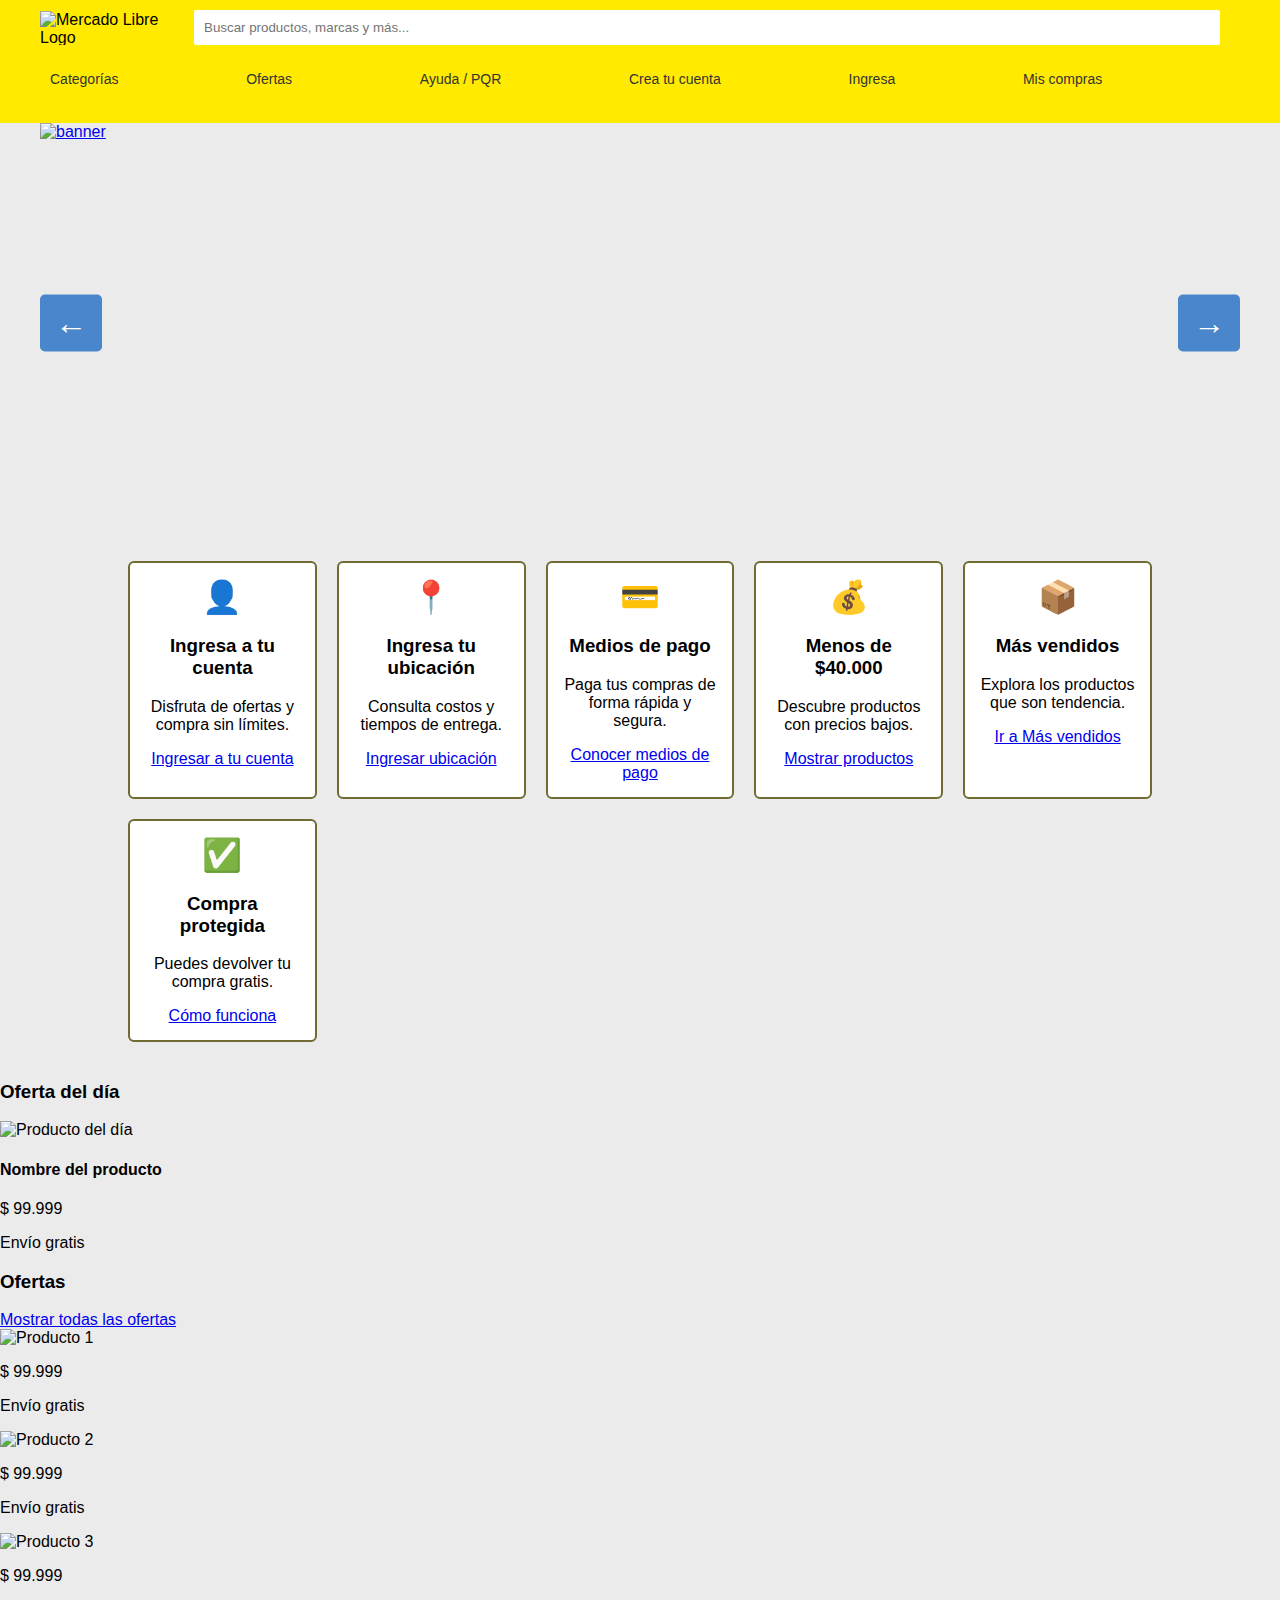
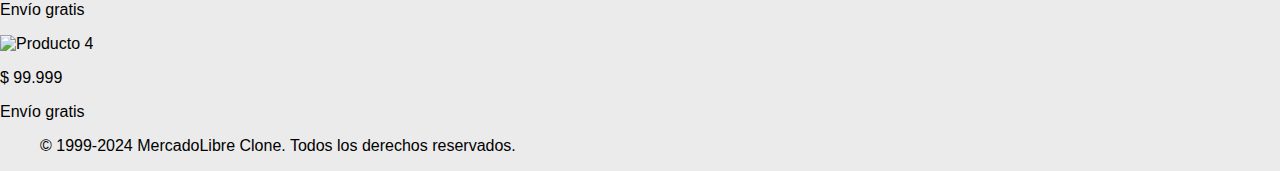
==== index.html @ 0d8c5002 "Update index.html" ====
<!DOCTYPE html>
<html lang="es">
<head>
    <meta charset="UTF-8">
    <meta name="viewport" content="width=device-width, initial-scale=1.0">
    <title>Mercado Libre Clone</title>
    <link rel="stylesheet" href="css/styles.css">
</head>
<body>
    <header>
        <div class="container">
            <div class="header-top">
                <img src="/placeholder.svg?height=34&width=134" alt="Mercado Libre Logo" class="logo">
                <div class="search-bar">
                    <input type="search" placeholder="Buscar productos, marcas y más...">
                </div>



            </div>
            <nav>
                <ul>
                    <li>
                        <a href="#">Categorías</a>
                        <ul>
                            <li><a href="">Categoría 1</a></li>
                            <li><a href="">Categoría 2</a></li>
                            <li><a href="">Categoría 3</a></li>
                            <li>
                                <a href="">Categoría 4</a>
                                <ul>
                                    <li><a href="">Subcategoría 4.1</a></li>
                                    <li>
                                        <a href="">Subcategoría 4.2</a>
                                        <ul>
                                            <li><a href="">Sub-subcategoría 4.3.1</a></li>
                                            <li><a href="">Sub-subcategoría 4.3.2</a></li>
                                        </ul>
                                    </li>
                                </ul>
                            </li>
                        </ul>
                    </li>
                    <li><a href="#">Ofertas</a></li>
                    <li><a href="#">Ayuda / PQR</a></li>
                    <li><a href="#">Crea tu cuenta</a></li>
                    <li><a href="#">Ingresa</a></li>
                    <li><a href="#">Mis compras</a></li>
                    <li><a href="#"><i class="icon-cart"></i></a></li>
                </ul>
            </nav>
            
            
        </div>
    </header>

    <main class="container">
        <section class="offers-banner">
          <div class="banner">
            <a href="#"><img src="https://http2.mlstatic.com/D_NQ_718933-MLA78559920115_082024-OO.webp" alt="banner"></a>
          </div>
          <div class="nav-buttons">
            <button id="prev-btn">&larr;</button>
            <button id="next-btn">&rarr;</button>
          </div>
        </section>
      </main>
      

        </section>

        <section class="feature-cards">
            <div class="feature-card">
                <div class="icon">👤</div>
                <h3>Ingresa a tu cuenta</h3>
                <p>Disfruta de ofertas y compra sin límites.</p>
                <a href="#">Ingresar a tu cuenta</a>
            </div>
            <div class="feature-card">
                <div class="icon">📍</div>
                <h3>Ingresa tu ubicación</h3>
                <p>Consulta costos y tiempos de entrega.</p>
                <a href="#">Ingresar ubicación</a>
            </div>
            <div class="feature-card">
                <div class="icon">💳</div>
                <h3>Medios de pago</h3>
                <p>Paga tus compras de forma rápida y segura.</p>
                <a href="#">Conocer medios de pago</a>
            </div>
            <div class="feature-card">
                <div class="icon">💰</div>
                <h3>Menos de $40.000</h3>
                <p>Descubre productos con precios bajos.</p>
                <a href="#">Mostrar productos</a>
            </div>
            <div class="feature-card">
                <div class="icon">📦</div>
                <h3>Más vendidos</h3>
                <p>Explora los productos que son tendencia.</p>
                <a href="#">Ir a Más vendidos</a>
            </div>
            <div class="feature-card">
                <div class="icon">✅</div>
                <h3>Compra protegida</h3>
                <p>Puedes devolver tu compra gratis.</p>
                <a href="#">Cómo funciona</a>
            </div>
        </section>

        <section class="products-section">
            <div class="product-card">
                <h3>Oferta del día</h3>
                <div class="product-details">
                    <img src="/placeholder.svg?height=150&width=150" alt="Producto del día">
                    <div>
                        <h4>Nombre del producto</h4>
                        <p class="price">$ 99.999</p>
                        <p class="shipping">Envío gratis</p>
                    </div>
                </div>
            </div>
            <div class="product-card">
                <h3>Ofertas</h3>
                <a href="#">Mostrar todas las ofertas</a>
                <div class="product-grid">
                    <div class="product-item">
                        <img src="/placeholder.svg?height=100&width=100" alt="Producto 1">
                        <p class="price">$ 99.999</p>
                        <p class="shipping">Envío gratis</p>
                    </div>
                    <div class="product-item">
                        <img src="/placeholder.svg?height=100&width=100" alt="Producto 2">
                        <p class="price">$ 99.999</p>
                        <p class="shipping">Envío gratis</p>
                    </div>
                    <div class="product-item">
                        <img src="/placeholder.svg?height=100&width=100" alt="Producto 3">
                        <p class="price">$ 99.999</p>
                        <p class="shipping">Envío gratis</p>
                    </div>
                    <div class="product-item">
                        <img src="/placeholder.svg?height=100&width=100" alt="Producto 4">
                        <p class="price">$ 99.999</p>
                        <p class="shipping">Envío gratis</p>
                    </div>
                </div>
            </div>
        </section>
    </main>

    <footer>
        <div class="container">
            <p>&copy; 1999-2024 MercadoLibre Clone. Todos los derechos reservados.</p>
        </div>
    </footer>
    <script src="/js/index.js"></script>
</body>
</html>
---- css/styles.css ----
/* Estilos generales */
body {
    font-family: Arial, sans-serif;
    margin: 0;
    padding: 0;
    background-color: #ebebeb;
}

/* Header */
header {
    background-color: #ffea00;
    padding: 10px 0;
}

.header-top {
    display: flex;
    justify-content: space-between;
    align-items: center;
}

.logo {
    width: 134px;
    height: 34px;
}

.search-bar {
    flex-grow: 1;
    margin: 0 20px;
}

.search-bar input {
    width: 100%;
    padding: 10px;
    border: none;
    border-radius: 2px;
}

/* Estilo de la navegación */
nav ul {
    list-style-type: none;
    padding: 0;
    display: flex;
    justify-content: space-between;
}

nav ul li {
    position: relative;
}

nav ul li a {
    color: #333;
    text-decoration: none;
    font-size: 14px;
    display: block;
    padding: 10px;
}

nav ul li ul {
    display: none; /* Ocultar submenú por defecto */
    position: absolute;
    top: 100%; /* Posicionar el submenú justo debajo del menú principal */
    left: 0;
    background-color: white;
    padding: 0;
    margin: 0;
    list-style: none;
    border: 1px solid #ccc;
    z-index: 999; /* Asegura que el submenú esté por encima de otros elementos */
    box-shadow: 0px 4px 8px rgba(0, 0, 0, 0.1); /* Añadir una sombra para un efecto visual */
}

nav ul li ul li {
    padding: 10px;
    white-space: nowrap;
}

nav ul li:hover > ul {
    display: block; /* Mostrar submenú al pasar el ratón */
}

/* Plegable en dispositivos móviles */
@media (max-width: 768px) {
    nav ul {
        flex-direction: column;
        align-items: flex-start;
    }
}


/* Main content */
main {
    padding: 20px 10;
}

.offers-banner {
    display: flex;
    position: relative;
    overflow: hidden; /* Asegúrate de que el contenido extra no se desborde */
    height: 400px; /* Ajusta la altura según tus necesidades */
    width: 100%; /* Mantiene el banner al 100% del contenedor padre */

}

.banner {
    flex-shrink: 0; /* Evita que el banner se reduzca */
    width: 100%; /* Asegura que ocupe todo el ancho del banner */
    height: 100%; /* Asegura que ocupe toda la altura del banner */
}

.banner img {
    width: 100%; /* Asegura que la imagen ocupe todo el ancho */
    height: 100%; /* Asegura que la imagen ocupe toda la altura */
    object-fit: cover; /* Mantiene la relación de aspecto y recorta la imagen si es necesario */
    display: block; /* Elimina el espacio debajo de la imagen */
}


.nav-buttons {
    position: absolute;
    top: 50%;
    left: 0; /* Asegura que comience desde el borde izquierdo */
    width: 100%; /* Ocupa todo el ancho del contenedor */
    display: flex;
    justify-content: space-between;
    transform: translateY(-50%);
}

#prev-btn, #next-btn {
    background-color: #4986cc;
    border: none;
    font-size: 2rem;
    cursor: pointer;
    padding: 10px 15px; /* Ajusta el padding para los botones */
    color: white;
    border-radius: 5px;
    transition: background-color 0.3s ease;
}

#next-btn {
    margin-left: auto; /* Esto empuja el botón "next" hacia la derecha */
}

#prev-btn:hover, #next-btn:hover {
    background-color: #34629f;
}


/* Contenedor general para aplicar márgenes laterales */
.container {
    max-width: 1200px; /* Ajusta este valor según tus necesidades */
    margin: 0 auto; /* Centra el contenedor */
    padding: 0 20px; /* Agrega un padding lateral */
}

/* Tarjetas de características */
.feature-cards {
    display: grid;
    grid-template-columns: repeat(auto-fit, minmax(180px, 1fr));
    gap: 20px;
    margin: 3% 10%; 

/* Estilo de cada tarjeta */
.feature-card {
    background-color: rgb(255, 255, 255); /* Color de fondo blanco */
    padding: 15px;
    border-radius: 6px;
    text-align: center;
    
    /* Establece el borde correctamente */
    border: 2px solid #706b33; /* 2px de grosor, estilo sólido, color rojo */
}


/* Icono dentro de la tarjeta */
.feature-card .icon {
    font-size: 2em;
    margin-bottom: 10px;
}

/* Sección de productos */
.products-section {
    display: grid;
    grid-template-columns: 1fr 1fr;
    gap: 20px;
    margin: 20px 0; /* Separación superior e inferior */
}

/* Estilo de cada producto */
.product-card {
    background-color: white;
    padding: 15px;
    border-radius: 6px;
}

/* Títulos de productos */
.product-card h3 {
    margin-top: 0;
}

/* Rejilla de productos */
.product-grid {
    display: grid;
    grid-template-columns: repeat(4, 1fr);
    gap: 10px;
}

/* Imágenes de productos */
.product-item img {
    width: 100%;
    height: auto;
}

/* Estilo del footer */
footer {
    background-color: white;
    text-align: center;
    padding: 20px 0;
    margin-top: 20px;
}

/* Diseño responsivo */
@media (max-width: 768px) {
    .header-top {
        flex-direction: column;
    }

    .search-bar {
        margin: 10px 0;
        width: 100%;
    }

    .disney-banner {
        display: none;
    }

    nav ul {
        flex-wrap: wrap;
    }

    .products-section {
        grid-template-columns: 1fr;
    }

    .product-grid {
        grid-template-columns: repeat(2, 1fr);
    }
}
}
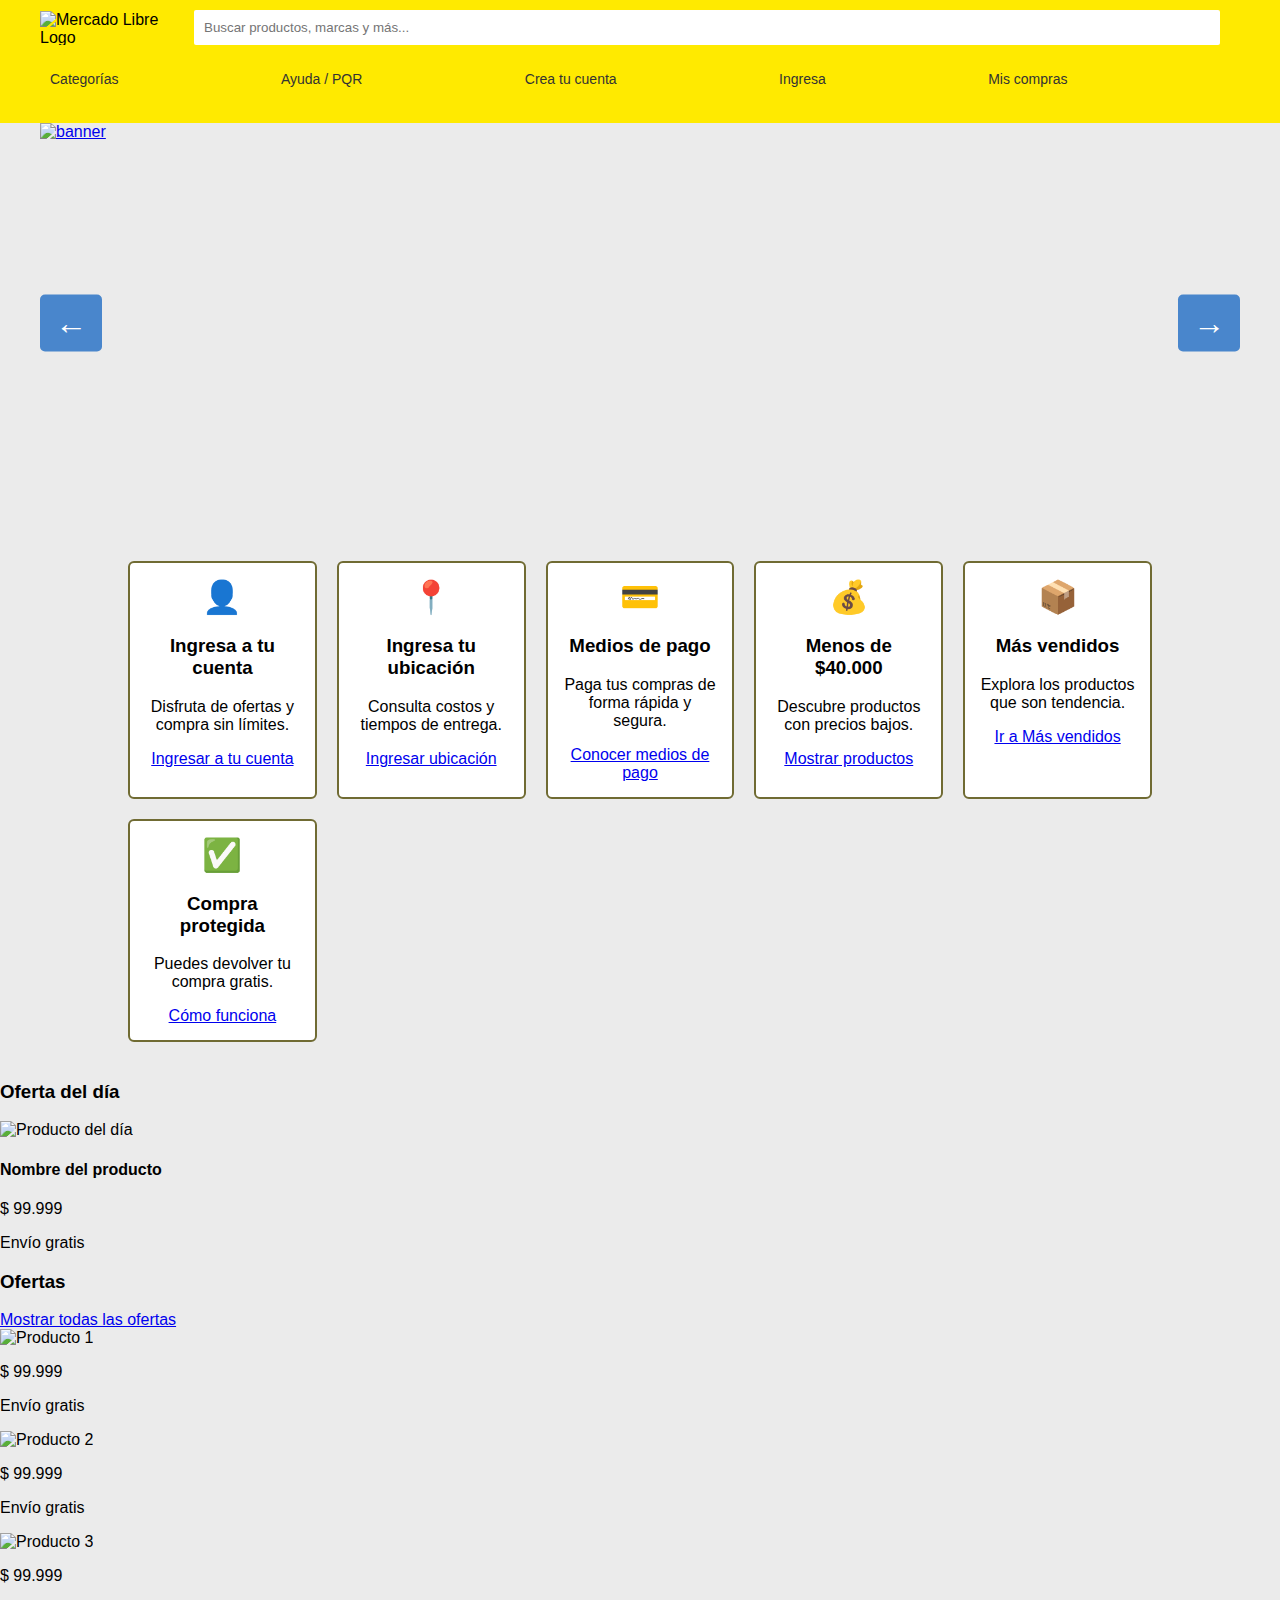
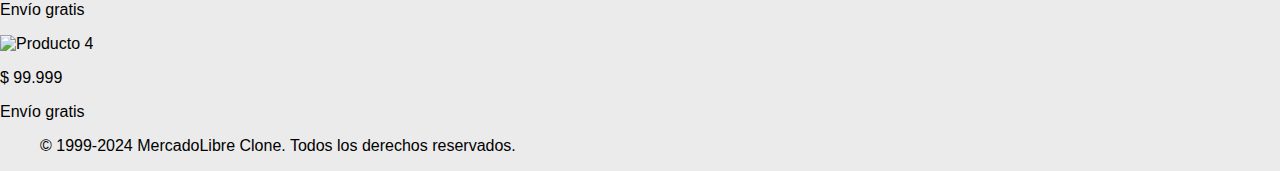
==== commit 41442302: "a" ====
--- a/index.html
+++ b/index.html
@@ -41,7 +41,6 @@
                             </li>
                         </ul>
                     </li>
-                    <li><a href="#">Ofertas</a></li>
                     <li><a href="#">Ayuda / PQR</a></li>
                     <li><a href="#">Crea tu cuenta</a></li>
                     <li><a href="#">Ingresa</a></li>
--- a/css/styles.css
+++ b/css/styles.css
@@ -35,56 +35,80 @@
     border-radius: 2px;
 }
 
+
 /* Estilo de la navegación */
 nav ul {
-    list-style-type: none;
-    padding: 0;
-    display: flex;
-    justify-content: space-between;
+    list-style-type: none; /* Elimina viñetas */
+    padding: 0; /* Elimina padding por defecto */
+    display: flex; /* Alinea los elementos en línea */
+    justify-content: space-between; /* Espacia los elementos de manera uniforme */
 }
 
 nav ul li {
-    position: relative;
+    position: relative; /* Permite que los submenús se posicionen correctamente */
 }
 
 nav ul li a {
-    color: #333;
-    text-decoration: none;
-    font-size: 14px;
-    display: block;
-    padding: 10px;
-}
-
+    color: #333; /* Color del texto */
+    text-decoration: none; /* Elimina subrayado */
+    font-size: 14px; /* Tamaño de fuente */
+    display: block; /* Hace que el área clickeable sea más grande */
+    padding: 10px; /* Espaciado alrededor del enlace */
+}
+
+/* Estilos para submenús */
 nav ul li ul {
-    display: none; /* Ocultar submenú por defecto */
-    position: absolute;
-    top: 100%; /* Posicionar el submenú justo debajo del menú principal */
-    left: 0;
-    background-color: white;
-    padding: 0;
-    margin: 0;
-    list-style: none;
-    border: 1px solid #ccc;
+    display: none; /* Oculta submenús por defecto */
+    position: absolute; /* Posiciona el submenú */
+    top: 100%; /* Coloca el submenú justo debajo del elemento padre */
+    left: 0; /* Alinea el submenú a la izquierda */
+    background-color: white; /* Color de fondo del submenú */
+    padding: 0; /* Elimina padding */
+    margin: 0; /* Elimina margen */
+    list-style: none; /* Elimina viñetas del submenú */
+    border: 1px solid #ccc; /* Borde para el submenú */
     z-index: 999; /* Asegura que el submenú esté por encima de otros elementos */
-    box-shadow: 0px 4px 8px rgba(0, 0, 0, 0.1); /* Añadir una sombra para un efecto visual */
+    box-shadow: 0px 4px 8px rgba(0, 0, 0, 0.1); /* Sombra para dar profundidad */
+}
+
+nav ul li:hover > ul {
+    display: block; /* Muestra el submenú al pasar el ratón */
 }
 
 nav ul li ul li {
-    padding: 10px;
-    white-space: nowrap;
-}
-
-nav ul li:hover > ul {
-    display: block; /* Mostrar submenú al pasar el ratón */
+    padding: 10px; /* Espaciado para los elementos del submenú */
+    white-space: nowrap; /* Evita que el texto se divida en varias líneas */
+}
+
+/* Estilos para sub-submenús */
+nav ul li ul li ul {
+    display: none; /* Oculta sub-submenú por defecto */
+    position: absolute; /* Posiciona el sub-submenú */
+    top: 0; /* Alinéalo con el elemento padre */
+    left: 100%; /* Muestra el sub-submenú a la derecha */
+    margin-left: 10px; /* Espacio entre el submenú y sub-submenú */
+}
+
+nav ul li ul li:hover > ul {
+    display: block; /* Muestra el sub-submenú al pasar el ratón */
+}
+
+/* Estilo de los enlaces en los submenús */
+nav ul li ul li a {
+    color: #333; /* Color del texto del submenú */
+    font-size: 12px; /* Ajusta el tamaño de fuente */
+    padding: 8px; /* Espaciado adicional */
 }
 
 /* Plegable en dispositivos móviles */
 @media (max-width: 768px) {
     nav ul {
-        flex-direction: column;
-        align-items: flex-start;
-    }
-}
+        flex-direction: column; /* Cambia a una columna en pantallas pequeñas */
+        align-items: flex-start; /* Alinea los elementos a la izquierda */
+    }
+}
+
+
 
 
 /* Main content */
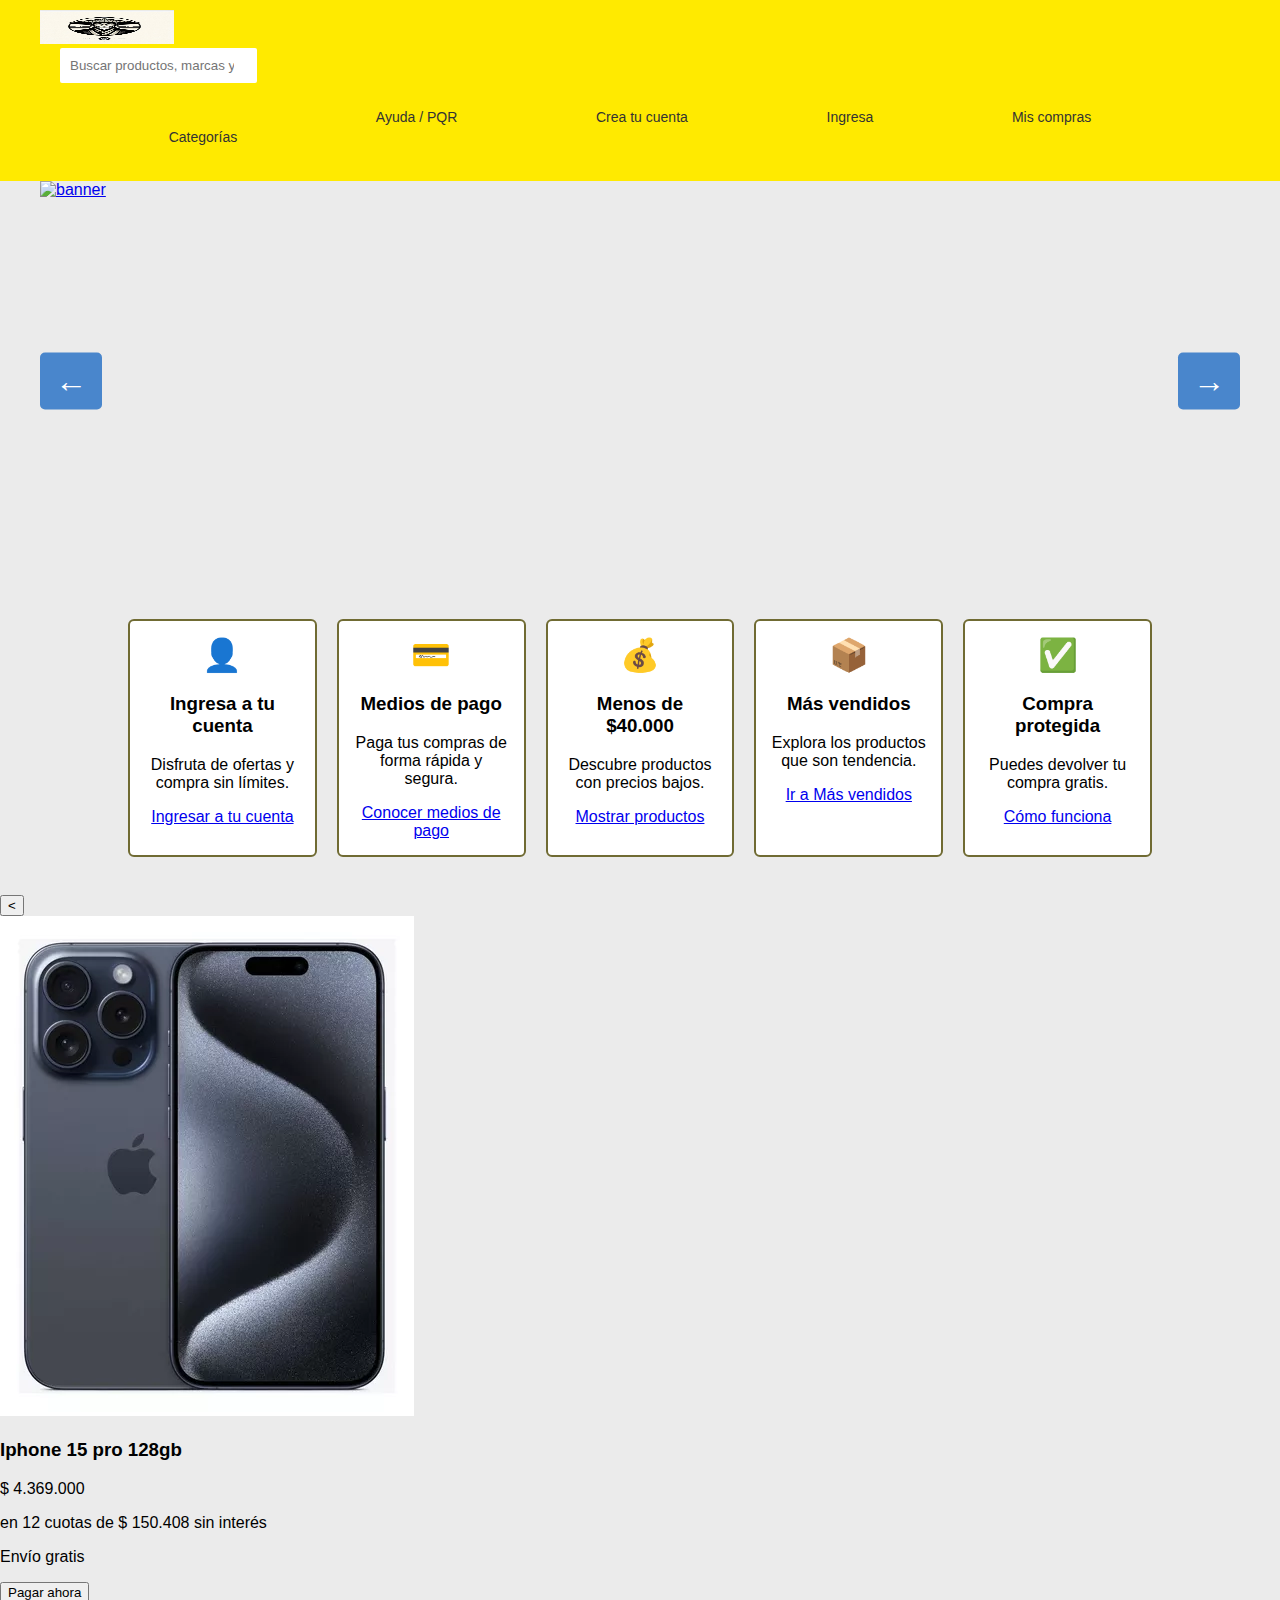
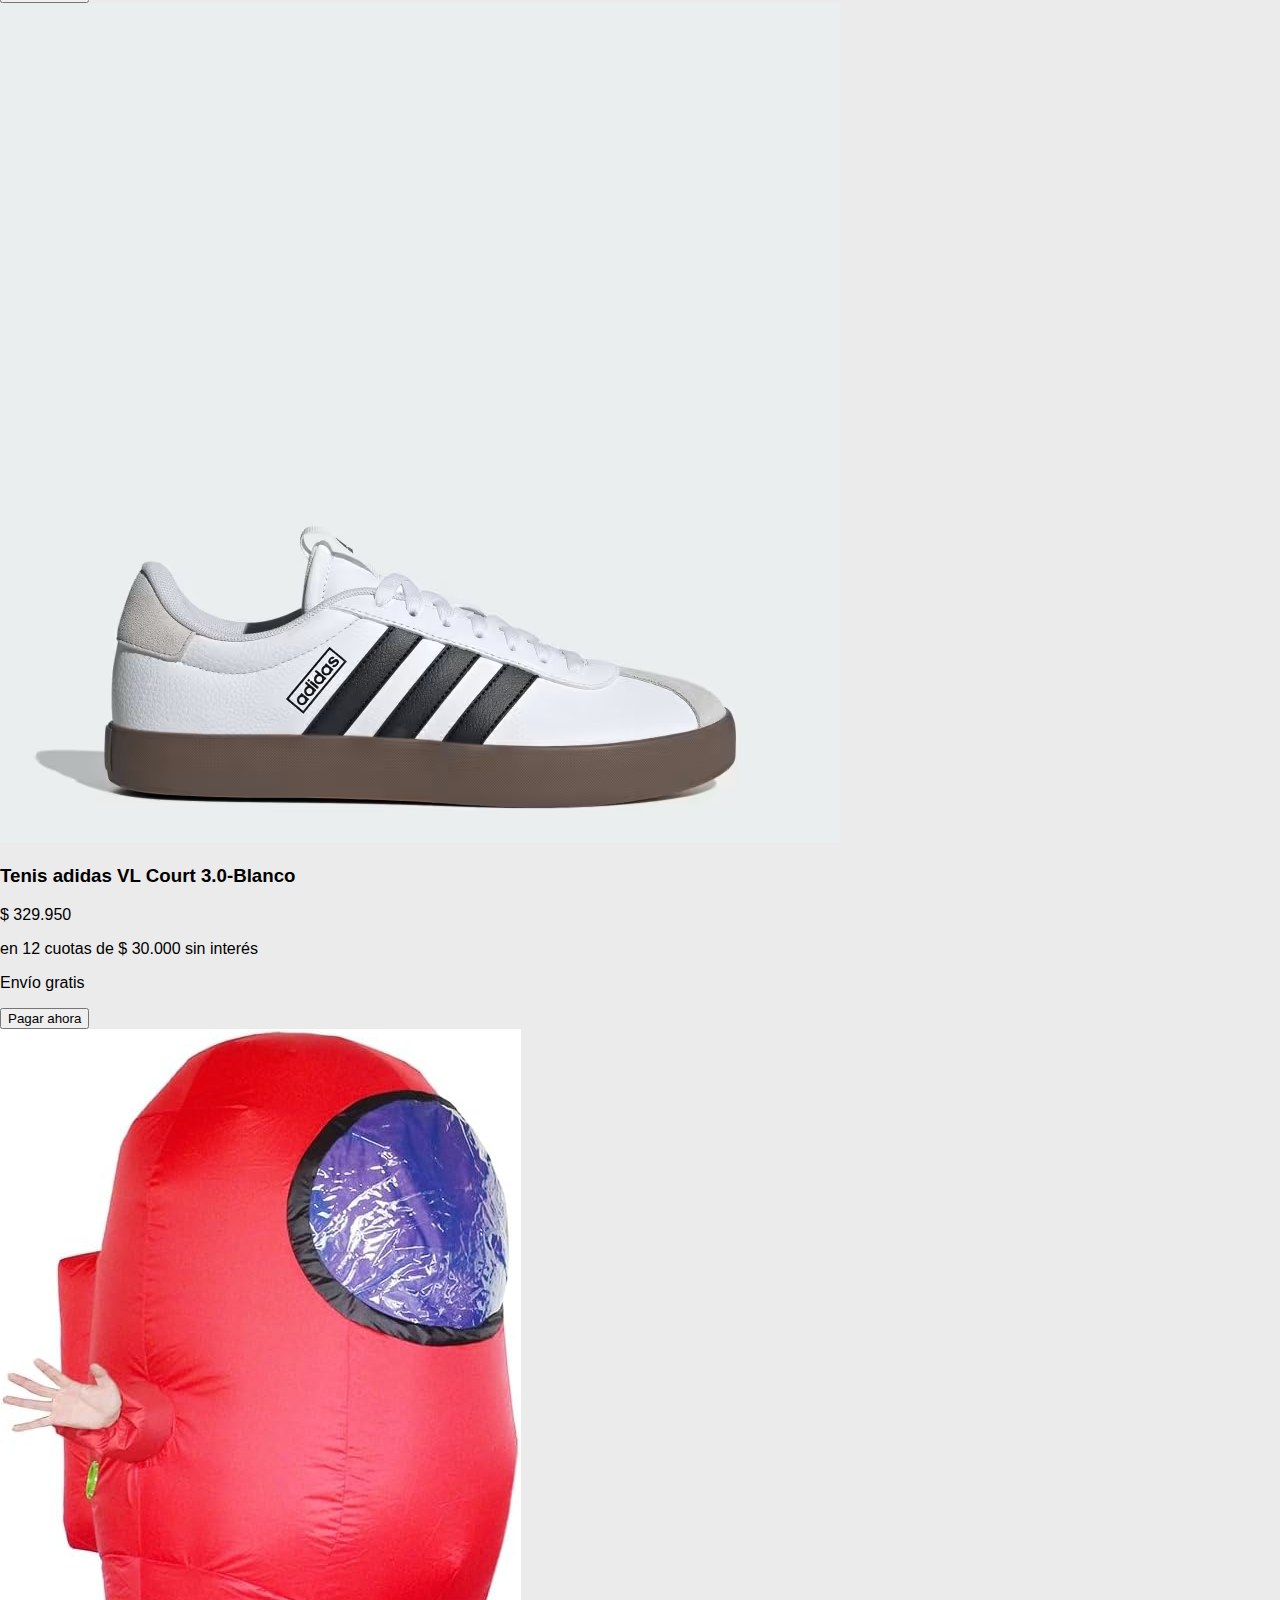
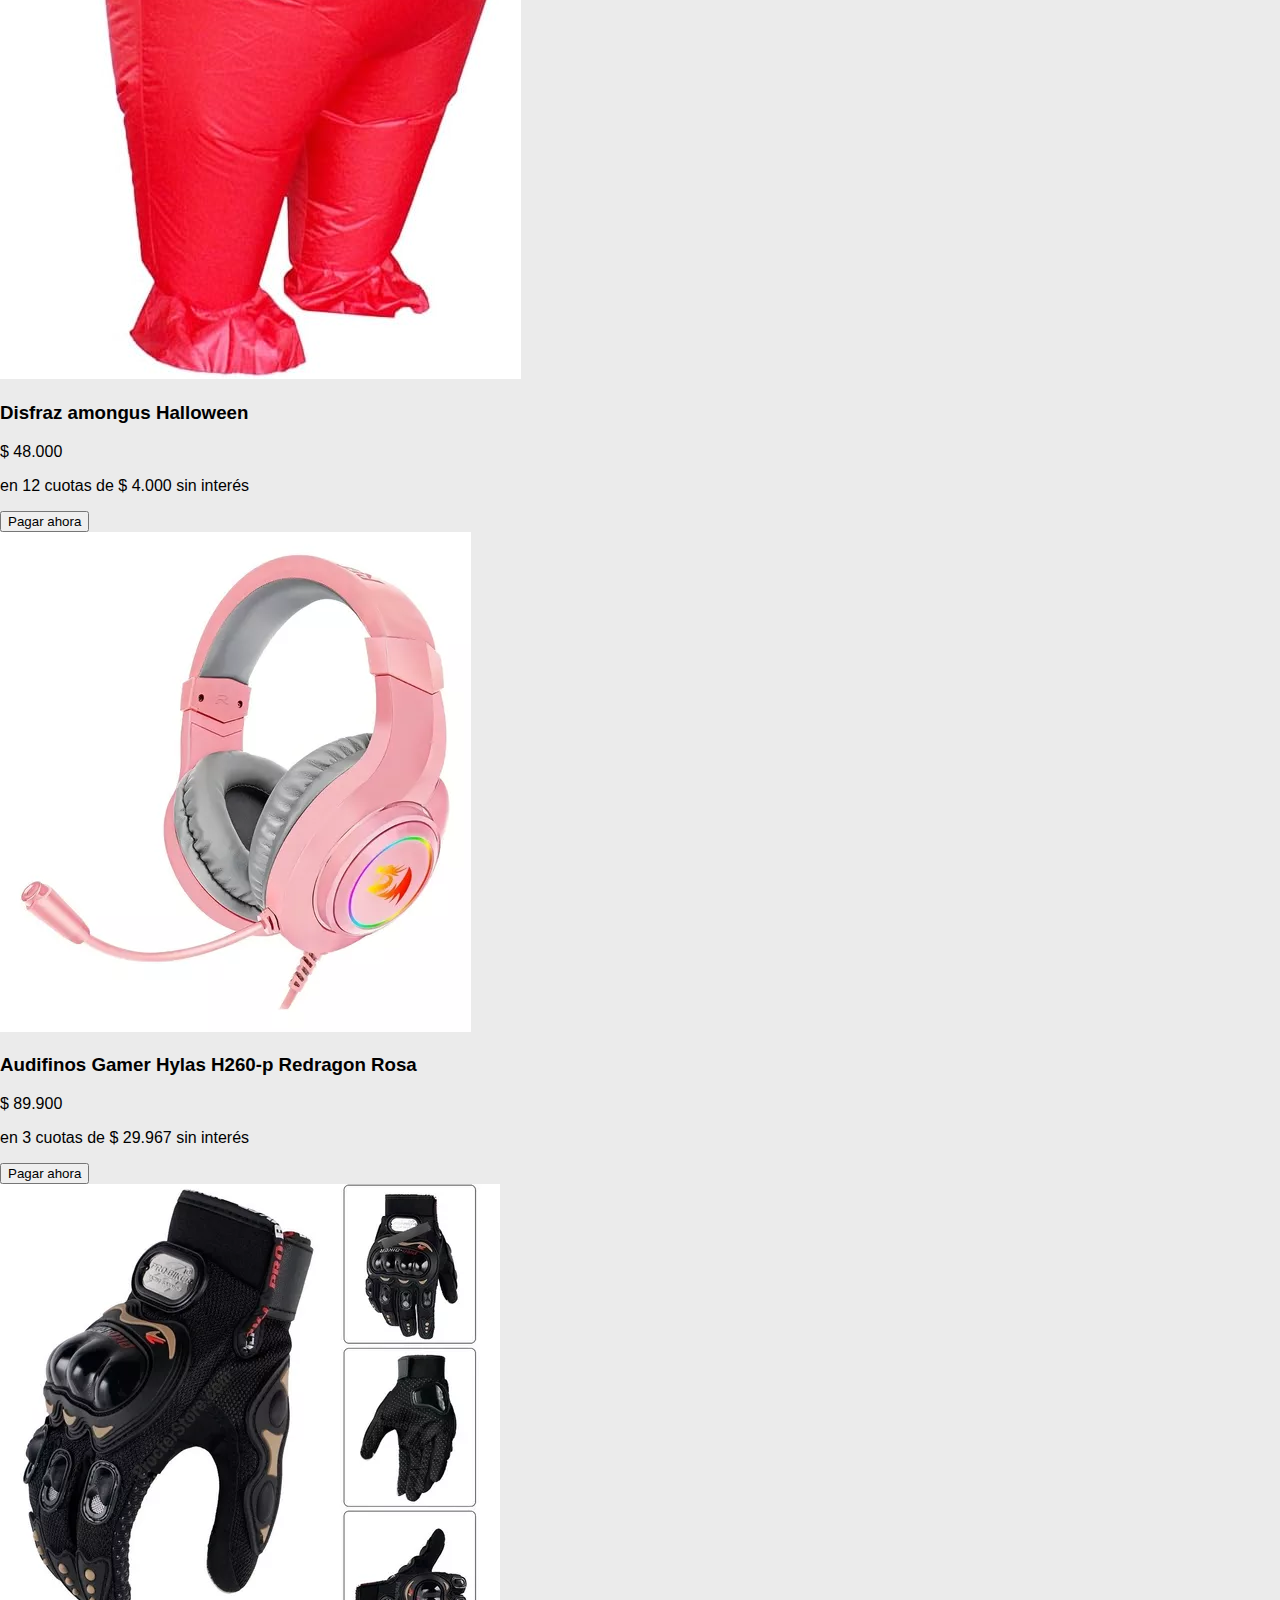
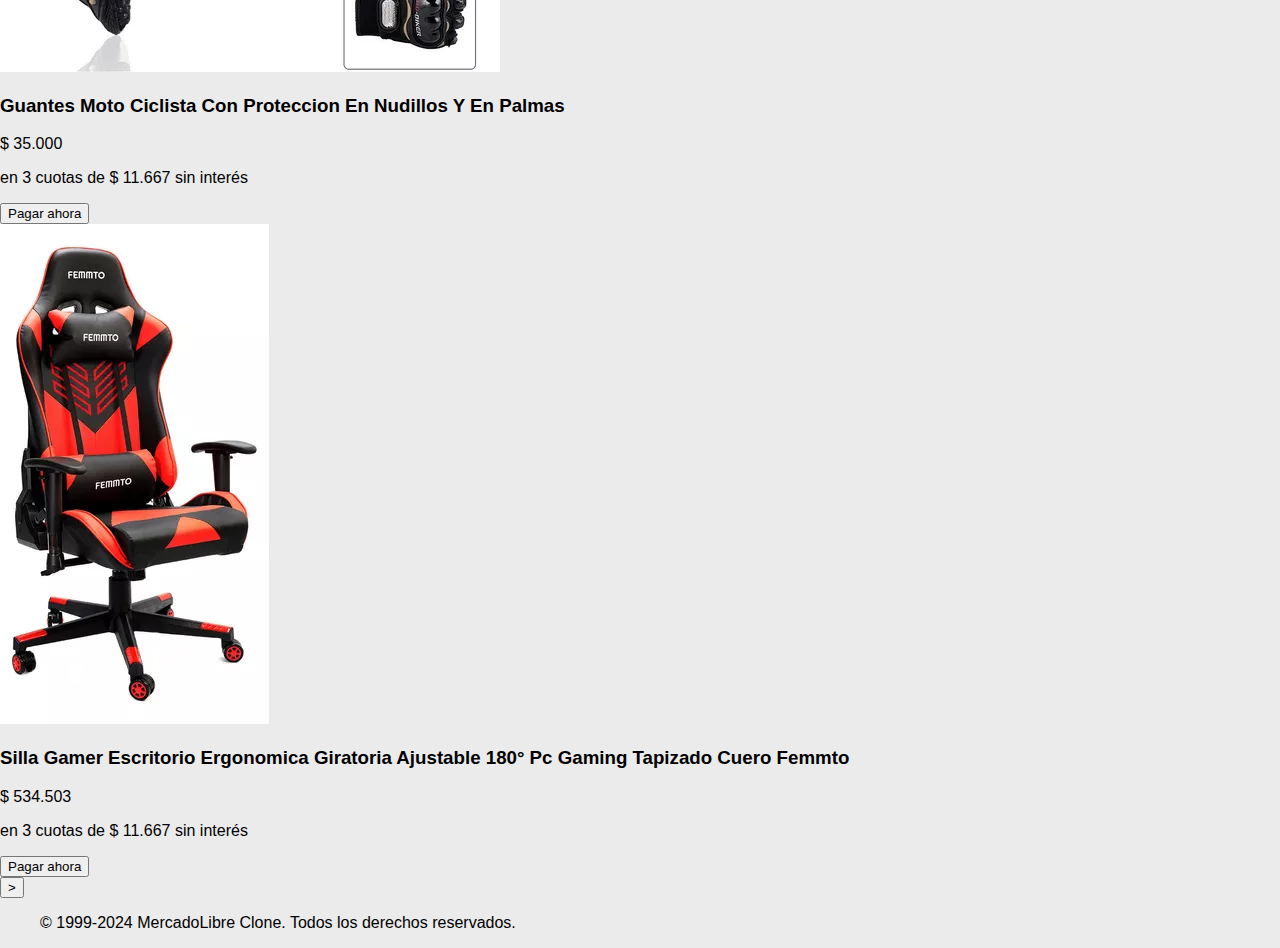
==== commit c7d869e8: "aaaaaaaaaa" ====
--- a/index.html
+++ b/index.html
@@ -10,7 +10,7 @@
     <header>
         <div class="container">
             <div class="header-top">
-                <img src="/placeholder.svg?height=34&width=134" alt="Mercado Libre Logo" class="logo">
+                <a href="./index.html"><img src="./images/Designer.jpeg" alt="Mercado sensei" class="logo">
                 <div class="search-bar">
                     <input type="search" placeholder="Buscar productos, marcas y más...">
                 </div>
@@ -23,27 +23,22 @@
                     <li>
                         <a href="#">Categorías</a>
                         <ul>
-                            <li><a href="">Categoría 1</a></li>
-                            <li><a href="">Categoría 2</a></li>
-                            <li><a href="">Categoría 3</a></li>
+                            <li><a href="">Disfraces</a></li>
+                            <li><a href="">Deporte y gimnasio</a></li>
                             <li>
-                                <a href="">Categoría 4</a>
+                                <a href="html/tecnologia.html">Tecnologia -></a>
                                 <ul>
-                                    <li><a href="">Subcategoría 4.1</a></li>
+                                    <li><a href="html/computadores.html">Computadores</a></li>
                                     <li>
-                                        <a href="">Subcategoría 4.2</a>
-                                        <ul>
-                                            <li><a href="">Sub-subcategoría 4.3.1</a></li>
-                                            <li><a href="">Sub-subcategoría 4.3.2</a></li>
-                                        </ul>
+                                        <a href="html/celulares.html">Celulares y telefonos</a>
                                     </li>
                                 </ul>
                             </li>
                         </ul>
                     </li>
                     <li><a href="#">Ayuda / PQR</a></li>
-                    <li><a href="#">Crea tu cuenta</a></li>
-                    <li><a href="#">Ingresa</a></li>
+                    <li><a href="html/sing-up.html">Crea tu cuenta</a></li>
+                    <li><a href="/html/login.html">Ingresa</a></li>
                     <li><a href="#">Mis compras</a></li>
                     <li><a href="#"><i class="icon-cart"></i></a></li>
                 </ul>
@@ -73,13 +68,7 @@
                 <div class="icon">👤</div>
                 <h3>Ingresa a tu cuenta</h3>
                 <p>Disfruta de ofertas y compra sin límites.</p>
-                <a href="#">Ingresar a tu cuenta</a>
-            </div>
-            <div class="feature-card">
-                <div class="icon">📍</div>
-                <h3>Ingresa tu ubicación</h3>
-                <p>Consulta costos y tiempos de entrega.</p>
-                <a href="#">Ingresar ubicación</a>
+                <a href="html/login.html">Ingresar a tu cuenta</a>
             </div>
             <div class="feature-card">
                 <div class="icon">💳</div>
@@ -106,46 +95,59 @@
                 <a href="#">Cómo funciona</a>
             </div>
         </section>
-
-        <section class="products-section">
-            <div class="product-card">
-                <h3>Oferta del día</h3>
-                <div class="product-details">
-                    <img src="/placeholder.svg?height=150&width=150" alt="Producto del día">
-                    <div>
-                        <h4>Nombre del producto</h4>
-                        <p class="price">$ 99.999</p>
-                        <p class="shipping">Envío gratis</p>
+        <section class="ms-offers-carousel">
+            <div class="ms-carousel-container">
+                <button class="ms-carousel-button ms-prev" aria-label="Anterior">&lt;</button>
+                <div class="ms-carousel-track">
+                    <div class="ms-carousel-slide">
+                        <img src="./images/iphone-home.png" alt="iphone-15">
+                        <h3>Iphone 15 pro 128gb</h3>
+                        <p class="ms-price">$ 4.369.000</p>
+                        <p class="ms-installments">en 12 cuotas de $ 150.408 sin interés</p>
+                        <p class="ms-shipping">Envío gratis</p>
+                        <a href="./html/pagos.html"><button class="ms-pay-button">Pagar ahora</button></a>
+                    </div>
+                    <div class="ms-carousel-slide">
+                        <img src="./images/tenis-home.png" alt="Disfraz Astronauta Espacial Nasa Talla Niños Y Niñas">
+                        <h3>Tenis adidas VL Court 3.0-Blanco</h3>
+                        <p class="ms-price">$ 329.950</p>
+                        <p class="ms-installments">en 12 cuotas de $ 30.000 sin interés</p>
+                        <p class="ms-shipping">Envío gratis</p>
+                        <a href="./html/pagos.html"><button class="ms-pay-button">Pagar ahora</button></a>
+                    </div>
+                    <div class="ms-carousel-slide">
+                        <img src="./images/disfraz-home.png" alt="Disfraz Niño Batman Halloween">
+                        <h3>Disfraz amongus Halloween</h3>
+                        <p class="ms-price">$ 48.000</p>
+                        <p class="ms-installments">en 12 cuotas de $ 4.000 sin interés</p>
+                        <a href="./html/pagos.html"><button class="ms-pay-button">Pagar ahora</button></a>
+                    </div>
+                    <div class="ms-carousel-slide">
+                        <img src="./images/audifonos-home.png" alt="Disfraz Disfraces Niña Masha Y El Oso Halloween">
+                        <h3>Audifinos Gamer Hylas H260-p Redragon Rosa</h3>
+                        <p class="ms-price">$ 89.900</p>
+                        <p class="ms-installments">en 3 cuotas de $ 29.967 sin interés</p>
+                        <a href="./html/pagos.html"><button class="ms-pay-button">Pagar ahora</button></a>
+                    </div>
+                    <div class="ms-carousel-slide">
+                        <img src="./images/guantes.png" alt="Decoracion Halloween Fiestas Araña De Felpa">
+                        <h3>Guantes Moto Ciclista Con Proteccion En Nudillos Y En Palmas</h3>
+                        <p class="ms-price">$ 35.000</p>
+                        <p class="ms-installments">en 3 cuotas de $ 11.667 sin interés</p>
+                        <a href="./html/pagos.html"><button class="ms-pay-button">Pagar ahora</button></a>
+                    </div>
+                    <div class="ms-carousel-slide">
+                        <img src="./images/silla-home.png" alt="Orejas De Elfo, Accesorio, Cosplay">
+                        <h3>Silla Gamer Escritorio Ergonomica Giratoria Ajustable 180° Pc Gaming Tapizado Cuero Femmto</h3>
+                        <p class="ms-price">$ 534.503</p>
+                        <p class="ms-installments">en 3 cuotas de $ 11.667 sin interés</p>
+                        <a href="./html/pagos.html"><button class="ms-pay-button">Pagar ahora</button></a>
                     </div>
                 </div>
-            </div>
-            <div class="product-card">
-                <h3>Ofertas</h3>
-                <a href="#">Mostrar todas las ofertas</a>
-                <div class="product-grid">
-                    <div class="product-item">
-                        <img src="/placeholder.svg?height=100&width=100" alt="Producto 1">
-                        <p class="price">$ 99.999</p>
-                        <p class="shipping">Envío gratis</p>
-                    </div>
-                    <div class="product-item">
-                        <img src="/placeholder.svg?height=100&width=100" alt="Producto 2">
-                        <p class="price">$ 99.999</p>
-                        <p class="shipping">Envío gratis</p>
-                    </div>
-                    <div class="product-item">
-                        <img src="/placeholder.svg?height=100&width=100" alt="Producto 3">
-                        <p class="price">$ 99.999</p>
-                        <p class="shipping">Envío gratis</p>
-                    </div>
-                    <div class="product-item">
-                        <img src="/placeholder.svg?height=100&width=100" alt="Producto 4">
-                        <p class="price">$ 99.999</p>
-                        <p class="shipping">Envío gratis</p>
-                    </div>
-                </div>
+                <button class="ms-carousel-button ms-next" aria-label="Siguiente">&gt;</button>
             </div>
         </section>
+
     </main>
 
     <footer>
